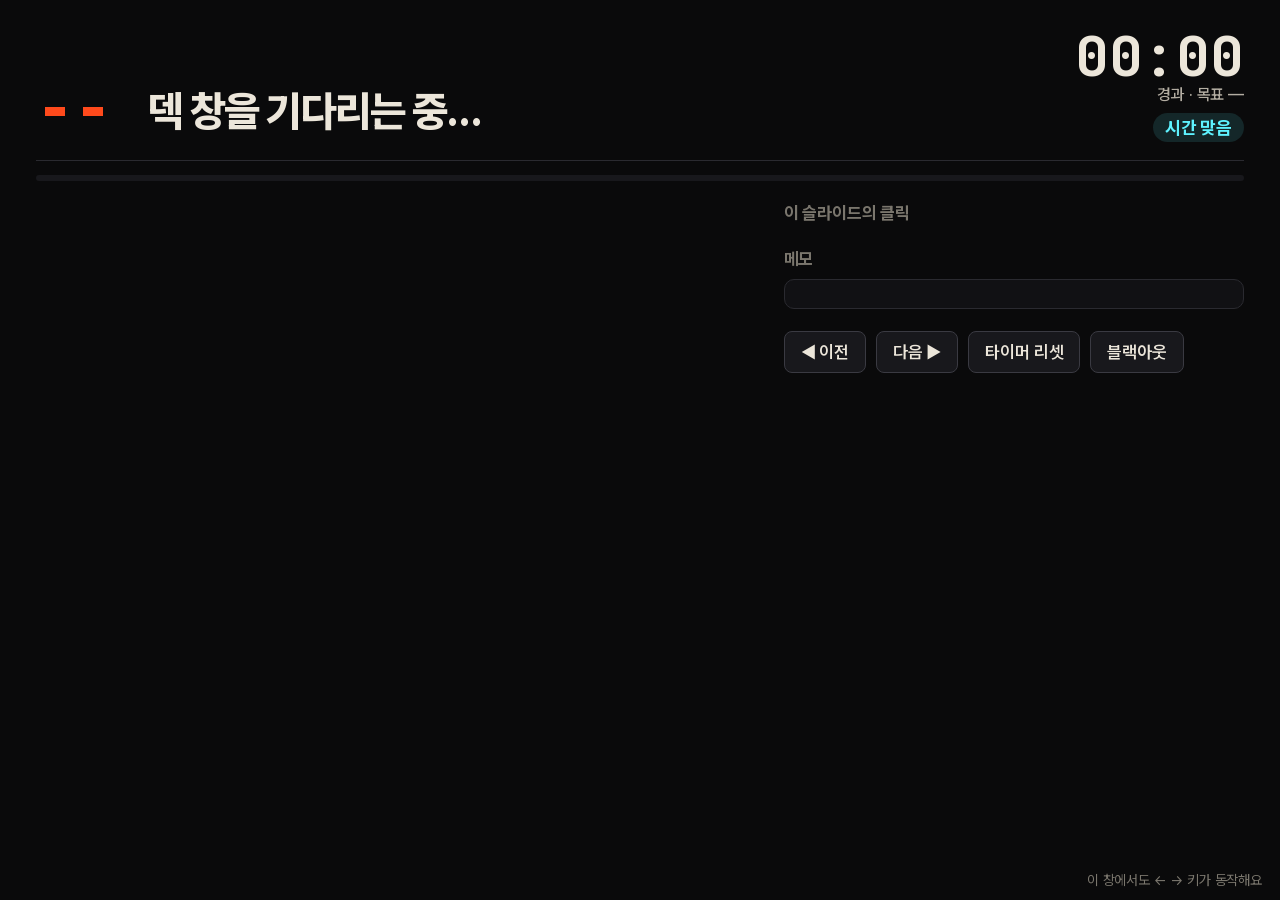
==== presenter.html @ ef1ec9f3 "first commit" ====
<!doctype html>
<html lang="ko">
<head>
<meta charset="utf-8">
<meta name="viewport" content="width=device-width, initial-scale=1">
<title>발표자 화면 — GameNGen</title>
<meta name="color-scheme" content="dark">
<link rel="stylesheet" href="css/deck.css">
<style>
  html,body{overflow:auto;background:#0a0a0b}
  body{padding:28px 36px;font-family:var(--display);color:var(--ink)}
  .top{display:flex;align-items:flex-end;gap:36px;border-bottom:1px solid var(--line);padding-bottom:18px}
  .lvl{font:800 64px/1 var(--mono);color:var(--real)}
  .ttl{font-weight:800;font-size:42px;line-height:1.2;letter-spacing:-.035em;flex:1}
  .stp{font-size:19px;font-weight:500;letter-spacing:0;color:var(--ink2);margin-top:6px}
  .clk{text-align:right;font-family:var(--mono)}
  .clk b{display:block;font-size:56px;line-height:1}
  .clk small{font:500 16px var(--sans);color:var(--ink2)}
  .pace{font:700 18px var(--sans);padding:4px 12px;border-radius:999px;display:inline-block;margin-top:8px}
  .pace.ok{background:rgba(94,242,255,.12);color:var(--gen)}
  .pace.late{background:rgba(255,74,28,.16);color:var(--real)}
  .grid{display:grid;grid-template-columns:1.55fr 1fr;gap:34px;margin-top:22px}
  .script{font-size:28px;line-height:1.7;letter-spacing:-.02em;white-space:pre-wrap;color:var(--ink)}
  .script b{color:var(--warn)}
  .script i{color:var(--gen)}
  .side h4{font:700 17px var(--sans);color:var(--ink3);margin:0 0 10px}
  .cues{list-style:none;margin:0 0 26px;padding:0}
  .cues li{font:500 19px/1.5 var(--sans);color:var(--ink3);padding:8px 12px;border-left:3px solid transparent}
  .cues li.done{color:var(--ink2)}
  .cues li.cur{color:var(--ink);border-left-color:var(--gen);background:rgba(94,242,255,.07)}
  .cues li.nxt{color:var(--ink);border-left-color:var(--line2)}
  .memo{font-size:20px;line-height:1.6;color:var(--ink2);background:var(--bg2);border:1px solid var(--line);border-radius:10px;padding:14px 16px;margin-bottom:22px}
  .next{font:500 19px var(--sans);color:var(--ink2)}
  .next b{color:var(--ink)}
  .btns{display:flex;gap:10px;margin-top:18px;flex-wrap:wrap}
  .btns button{background:var(--bg3);border:1px solid var(--line2);border-radius:8px;color:var(--ink);font:600 17px var(--sans);padding:10px 16px;cursor:pointer}
  .btns button:hover{border-color:var(--gen)}
  .conn{position:fixed;right:18px;bottom:12px;font:14px var(--sans);color:var(--ink3)}
  .bar{height:6px;background:var(--bg3);border-radius:3px;margin-top:14px;overflow:hidden}
  .bar i{display:block;height:100%;background:var(--gen);width:0;transition:width .3s}
  .bar i.late{background:var(--real)}
</style>
</head>
<body>
  <div class="top">
    <div class="lvl" id="lvl">--</div>
    <div class="ttl"><div id="ttl">덱 창을 기다리는 중…</div><div class="stp" id="stp"></div></div>
    <div class="clk"><b id="clk">00:00</b><small>경과 · 목표 <span id="tgt">—</span></small><br><span class="pace ok" id="pace">시간 맞음</span></div>
  </div>
  <div class="bar"><i id="sbar"></i></div>
  <div class="grid">
    <div class="script" id="script"></div>
    <div class="side">
      <h4>이 슬라이드의 클릭</h4>
      <ul class="cues" id="cues"></ul>
      <h4>메모</h4>
      <div class="memo" id="memo"></div>
      <div class="next" id="next"></div>
      <div class="btns">
        <button data-c="prev">◀ 이전</button><button data-c="next">다음 ▶</button>
        <button data-c="reset">타이머 리셋</button><button data-c="black">블랙아웃</button>
      </div>
    </div>
  </div>
  <div class="conn" id="conn">이 창에서도 ← → 키가 동작해요</div>
<script src="js/notes.js"></script>
<script>
(function () {
  const N = window.DECK_NOTES, $ = id => document.getElementById(id);
  let st = null, slideStart = Date.now(), lastIdx = -1, bc = null;
  try { bc = new BroadcastChannel('gamengen-deck'); bc.onmessage = e => onState(e.data); } catch (e) {}
  addEventListener('storage', e => { if (e.key === 'gg-state' && e.newValue) onState(JSON.parse(e.newValue)); });
  function send(cmd, extra) {
    const m = Object.assign({ type: 'cmd', cmd, nonce: Math.random().toString(36).slice(2) }, extra || {});
    try { bc && bc.postMessage(m); } catch (e) {}
    try { localStorage.setItem('gg-cmd', JSON.stringify(m)); } catch (e) {}
  }
  const md = s => s.replace(/&/g, '&amp;').replace(/</g, '&lt;').replace(/\*\*(.+?)\*\*/g, '<b>$1</b>').replace(/\*(.+?)\*/g, '<i>$1</i>');
  const fmt = s => String(Math.floor(s / 60)).padStart(2, '0') + ':' + String(Math.floor(s % 60)).padStart(2, '0');
  function onState(s) {
    if (!s || s.type !== 'state') return;
    st = s;
    if (s.idx !== lastIdx) { slideStart = Date.now(); lastIdx = s.idx; }
    const n = N[s.id] || {};
    $('lvl').textContent = s.id === 'boot' ? '--' : s.id === 'qa' ? 'Q&A' : String(s.idx).padStart(2, '0');
    $('ttl').textContent = n.title || s.id;
    $('stp').textContent = `클릭 ${s.step} / ${s.steps} · 배정 ${n.budget || 0}초`;
    $('script').innerHTML = md(n.script || '');
    $('memo').textContent = n.memo || '—';
    $('tgt').textContent = n.cum ? fmt(n.cum) : '—';
    $('cues').innerHTML = (n.cues || []).map((c, i) => `<li class="${i < s.step ? 'done' : i === s.step ? 'cur' : i === s.step + 1 ? 'nxt' : ''}">${md(c)}</li>`).join('');
    const nid = s.ids && s.ids[s.idx + 1], nn = N[nid];
    $('next').innerHTML = s.step < s.steps ? `다음 클릭: <b>${md((n.cues || [])[s.step + 1] || '')}</b>` : (nn ? `다음 슬라이드: <b>${nn.title}</b>` : '');
    tick();
  }
  function tick() {
    if (!st) return;
    const n = N[st.id] || {};
    const el = st.t0 ? (Date.now() - st.t0) / 1000 : 0;
    $('clk').textContent = fmt(el);
    const late = n.cum && el > n.cum + 5;
    $('pace').className = 'pace ' + (late ? 'late' : 'ok');
    $('pace').textContent = !n.cum ? '—' : late ? `${Math.round(el - n.cum)}초 늦음` : '시간 맞음';
    const inSlide = (Date.now() - slideStart) / 1000, b = n.budget || 0;
    $('sbar').style.width = b ? Math.min(100, inSlide / b * 100) + '%' : '0';
    $('sbar').className = b && inSlide > b ? 'late' : '';
  }
  setInterval(tick, 500);
  document.querySelectorAll('[data-c]').forEach(b => b.onclick = () => send(b.dataset.c));
  addEventListener('keydown', e => {
    if (['ArrowRight', 'PageDown', ' ', 'Enter'].includes(e.key)) { send('next'); e.preventDefault(); }
    if (['ArrowLeft', 'PageUp'].includes(e.key)) { send('prev'); e.preventDefault(); }
    if (e.key === 'b' || e.key === '.') send('black');
  });
  send('hello');
  try { const s = localStorage.getItem('gg-state'); if (s) onState(JSON.parse(s)); } catch (e) {}
})();
</script>
</body>
</html>
---- css/deck.css ----
/* ============ Fonts (bundled, OFL) ============ */
@font-face{font-family:'Pretendard';src:url(../fonts/pretendard-var.woff2) format('woff2');font-weight:45 920;font-display:block}
@font-face{font-family:'Archivo';src:url(../fonts/archivo-var.woff2) format('woff2');font-weight:100 900;font-stretch:62% 125%;font-display:block}
@font-face{font-family:'JetBrains Mono';src:url(../fonts/jetbrains-mono-var.woff2) format('woff2');font-weight:400 800;font-display:block}
@font-face{font-family:'Silkscreen';src:url(../fonts/silkscreen-400.woff2) format('woff2');font-weight:400;font-display:block}
@font-face{font-family:'Silkscreen';src:url(../fonts/silkscreen-700.woff2) format('woff2');font-weight:700;font-display:block}
@font-face{font-family:'Instrument Serif';src:url(../fonts/instrument-serif.woff2) format('woff2');font-style:normal;font-display:block}
@font-face{font-family:'Instrument Serif';src:url(../fonts/instrument-serif-italic.woff2) format('woff2');font-style:italic;font-display:block}

/* ============ Tokens ============
   real (orange)  = the real game / hand-written engine / ground truth
   gen  (cyan)    = produced by the neural network

   Type is Korean-first: every Korean line is Pretendard (no fake italics, no tracking).
   Archivo = English display words and big numbers only. Mono = numbers, code, formulas.
   Pixel = arcade decoration only.                                                   */
:root{
  --bg:#0a0a0b; --bg2:#111114; --bg3:#18181c; --line:#2a2a30; --line2:#3a3a42;
  --ink:#ece6da; --ink2:#b3ada2; --ink3:#7a766d;
  --real:#ff4a1c; --real2:#ff8a3d; --real-a:rgba(255,74,28,.16);
  --gen:#5ef2ff;  --gen2:#27b5c7;  --gen-a:rgba(94,242,255,.14);
  --warn:#ffd23f;
  --sans:'Pretendard',system-ui,-apple-system,'Apple SD Gothic Neo','Malgun Gothic',sans-serif;
  --display:var(--sans);
  --en:'Archivo','Pretendard',system-ui,sans-serif;
  --mono:'JetBrains Mono','Pretendard',ui-monospace,Menlo,monospace;
  --pixel:'Silkscreen','Pretendard',ui-monospace,monospace;
  --serif:'Instrument Serif','Pretendard',Georgia,serif;
  --ease:cubic-bezier(.2,.75,.1,1);
  --ease-io:cubic-bezier(.75,0,.2,1);
  --hud-h:72px;
  --mx:120px;          /* side margin */
}

/* Same look on every PC: Windows contrast themes (forced colors) and browser auto-dark
   must not repaint the deck. Hangul comes from the bundled Pretendard, never a system font.
   Motion/contrast preferences are deliberately ignored;
   reduced effects only via lite mode (M key or ?lite). */
html{forced-color-adjust:none;color-scheme:dark}
*{box-sizing:border-box}
html,body{margin:0;height:100%;background:#000;overflow:hidden}
body{color:var(--ink);font-family:var(--sans);letter-spacing:-.01em;word-break:keep-all;overflow-wrap:break-word;line-break:strict;
  font-feature-settings:'tnum' 0;-webkit-font-smoothing:antialiased;text-rendering:optimizeLegibility;cursor:default}
button{font:inherit;color:inherit;letter-spacing:inherit}
img{display:block}
kbd{font-family:var(--mono)}
b,strong{font-weight:700}

/* ============ Stage: fixed 1920×1080, scaled to fit, black around ============ */
#stage{position:absolute;left:50%;top:50%;width:1920px;height:1080px;transform-origin:50% 50%;
  transform:translate(-50%,-50%);background:var(--bg);overflow:hidden;isolation:isolate}
#slides{position:absolute;inset:0}
.slide{position:absolute;inset:0;visibility:hidden;overflow:hidden}
.slide.active{visibility:visible}
.slide.no-anim, .slide.no-anim *{transition:none !important}

/* ============ Step fragments ============ */
[data-f]{opacity:0;transform:translateY(26px);transition:opacity .65s var(--ease),transform .8s var(--ease),filter .7s var(--ease);pointer-events:none}
[data-f][data-fx="zoom"]{transform:scale(.92);filter:blur(10px)}
[data-f][data-fx="fade"]{transform:none}
.s1 [data-f="1"],.s2 [data-f="2"],.s3 [data-f="3"],.s4 [data-f="4"],.s5 [data-f="5"],.s6 [data-f="6"],.s7 [data-f="7"],.s8 [data-f="8"]{opacity:1;transform:none;filter:none;pointer-events:auto}
[data-fout]{transition:opacity .55s var(--ease),transform .7s var(--ease),filter .6s var(--ease)}
.s1 [data-fout="1"],.s2 [data-fout="2"],.s3 [data-fout="3"],.s4 [data-fout="4"],.s5 [data-fout="5"],.s6 [data-fout="6"]{opacity:0 !important;pointer-events:none !important;filter:blur(8px)}
/* stepping back: what leaves goes first, what returns follows */
.go-out,.go-out *{transition-delay:0s !important}
.come-in{transition-delay:.3s !important}

/* ============ Shared type ============ */
.mono{font-family:var(--mono);letter-spacing:0}
.en{font-family:var(--en)}
.pixel{font-family:var(--pixel);letter-spacing:.04em}
.serif{font-family:var(--serif)}
.tnum{font-variant-numeric:tabular-nums}
.real{color:var(--real)} .gen{color:var(--gen)} .dim{color:var(--ink3)}
.cap{font-size:19px;line-height:1.5;font-weight:500;color:var(--ink3)}

.head{position:absolute;left:var(--mx);top:128px;right:var(--mx);z-index:5}
.h2{margin:0;font-weight:800;font-size:72px;line-height:1.24;letter-spacing:-.035em}
.h2 .dim{font-weight:700}
.src{position:absolute;right:48px;bottom:calc(var(--hud-h) + 18px);font-size:16px;font-weight:500;color:var(--ink3);z-index:6}
.card{position:absolute;background:var(--bg2);border:1px solid var(--line);border-radius:16px;padding:28px 32px}
.card-h{font-weight:700;font-size:32px;line-height:1.2;letter-spacing:-.03em;display:flex;align-items:center;gap:14px}
.num{font-family:var(--mono);font-weight:600;color:var(--ink3)}
.badge{margin-left:auto;font-size:21px;font-weight:700;letter-spacing:-.01em;color:var(--gen)}

/* ============ HUD (bottom status bar) ============ */
#hud{position:absolute;left:0;right:0;bottom:0;height:var(--hud-h);display:flex;z-index:40;
  background:linear-gradient(180deg,#17171b,#0e0e11);border-top:2px solid #2c2c33;
  box-shadow:0 -1px 0 #000, inset 0 1px 0 rgba(255,255,255,.05);
  transition:transform .7s var(--ease-io),opacity .5s}
#stage.hud-off #hud{transform:translateY(105%);opacity:0}
.hud-seg{display:flex;flex-direction:column;justify-content:center;align-items:center;gap:6px;padding:0 30px;border-right:2px solid #232329;box-shadow:1px 0 0 rgba(255,255,255,.04);min-width:160px}
.hud-v{font:800 31px/1 var(--mono);color:var(--real);letter-spacing:.02em}
.hud-v.gen{color:var(--gen)}
.hs-title{flex:1;align-items:flex-start;min-width:0}
.hs-lvl{width:200px;padding:0}
.hs-lvl .hud-v{font-size:38px}
.hud-t{font-size:32px;font-weight:700;line-height:1;letter-spacing:-.02em;color:var(--ink);white-space:nowrap;overflow:hidden;text-overflow:ellipsis;max-width:100%}
.hs-int{border-right:none;min-width:150px}
/* key input: the action the "engine" just received */
.hs-keys{min-width:150px}
.hk{display:flex;gap:6px}
.hk kbd{display:block;width:40px;height:30px;border:1px solid var(--line2);border-bottom-width:3px;border-radius:6px;background:var(--bg3);font:700 18px/26px var(--sans);text-align:center;color:var(--ink3);transition:color .5s,border-color .5s,background .5s,box-shadow .5s,transform .5s}
.hk kbd.hit{color:#0a0a0b;background:var(--gen);border-color:var(--gen);box-shadow:0 0 18px rgba(94,242,255,.65);transform:translateY(2px);transition:none}
#hud-int{transition:color .4s}
#hud.int-low #hud-int{animation:blink .5s steps(2) infinite}
#hud.int-ok #hud-int{color:var(--gen)}
#hud.glow{animation:hudglow 1.2s ease-in-out 3}
#hud.glow .hud-v{color:#fff}
@keyframes hudglow{0%,100%{box-shadow:0 0 0 rgba(255,74,28,0)}50%{box-shadow:0 0 50px rgba(255,74,28,.7), inset 0 0 30px rgba(255,74,28,.35)}}
@keyframes blink{50%{opacity:.25}}

/* ============ Letterbox ============ */
#letterbox i{position:absolute;left:0;right:0;height:139px;background:#000;z-index:45;transition:transform 1.1s var(--ease-io)}
#letterbox .lb-t{top:0;transform:translateY(-101%)}
#letterbox .lb-b{bottom:0;transform:translateY(101%)}
#stage.lb-on #letterbox i{transform:none}

/* ============ FX overlays ============ */
#fx-noise{position:absolute;inset:0;width:100%;height:100%;z-index:60;opacity:0;pointer-events:none;image-rendering:pixelated}
#fx-ddim{position:absolute;right:40px;top:34px;z-index:61;font-size:16px;letter-spacing:.2em;color:var(--gen);opacity:0}
#grain{position:absolute;inset:-60px;z-index:70;pointer-events:none;opacity:.075;mix-blend-mode:overlay;
  background-image:url("data:image/svg+xml,%3Csvg xmlns='http://www.w3.org/2000/svg' width='220' height='220'%3E%3Cfilter id='n'%3E%3CfeTurbulence type='fractalNoise' baseFrequency='.85' numOctaves='2' stitchTiles='stitch'/%3E%3C/filter%3E%3Crect width='100%25' height='100%25' filter='url(%23n)'/%3E%3C/svg%3E");
  animation:grain .9s steps(5) infinite}
#scan{position:absolute;inset:0;z-index:71;pointer-events:none;
  background:repeating-linear-gradient(180deg,rgba(255,255,255,.018) 0 1px,transparent 1px 4px),
             radial-gradient(ellipse at center,transparent 58%,rgba(0,0,0,.45) 100%)}
@keyframes grain{0%{transform:translate(0,0)}20%{transform:translate(-30px,20px)}40%{transform:translate(25px,-35px)}60%{transform:translate(-15px,40px)}80%{transform:translate(35px,10px)}}
#blackout{position:absolute;inset:0;background:#000;z-index:200;opacity:0;pointer-events:none;transition:opacity .4s}
#stage.black #blackout{opacity:1}
body.lite #grain{animation:none}

/* ============ Paper-figure overlay (G) ============ */
.paper{position:absolute;inset:0 0 var(--hud-h) 0;z-index:30;background:rgba(6,6,8,.94);display:flex;flex-direction:column;align-items:center;justify-content:center;gap:22px;opacity:0;pointer-events:none;transition:opacity .35s}
.paper img{max-width:1600px;max-height:760px;background:#fff;border-radius:8px;padding:14px}
.paper span{font-size:20px;font-weight:500;color:var(--ink2)}
.slide.show-paper .paper{opacity:1;pointer-events:auto}

/* ============ Overview & help ============ */
#overview,#help{position:absolute;inset:0;z-index:150;background:rgba(6,6,8,.96);display:none}
#overview.on,#help.on{display:block}
.ov-h{position:absolute;left:80px;top:48px;font-size:20px;font-weight:600;color:var(--ink2)}
.ov-grid{position:absolute;left:80px;right:80px;top:110px;display:grid;grid-template-columns:repeat(4,1fr);gap:22px}
.ov-c{height:190px;border:1px solid var(--line);border-radius:12px;padding:22px;background:var(--bg2);cursor:pointer;display:flex;flex-direction:column;justify-content:space-between;text-align:left;transition:border-color .2s,transform .2s}
.ov-c:hover{border-color:var(--gen);transform:translateY(-3px)}
.ov-c.cur{border-color:var(--real);box-shadow:0 0 0 1px var(--real)}
.ov-c b{font:800 40px var(--mono);color:var(--real)}
.ov-c span{font-weight:700;font-size:26px;line-height:1.3;letter-spacing:-.03em}
.ov-c small{font:15px var(--mono);color:var(--ink3)}
.help-in{position:absolute;left:50%;top:50%;transform:translate(-50%,-50%);width:1100px;font-size:26px;line-height:2.1;color:var(--ink2)}
.help-in h3{font-size:28px;font-weight:800;color:var(--ink);margin:0 0 12px}
.help-in p{margin:0}
.help-in kbd{display:inline-block;min-width:44px;text-align:center;padding:0 10px;border:1px solid var(--line2);border-bottom-width:3px;border-radius:7px;color:var(--ink);font-size:22px;line-height:40px;background:var(--bg3)}
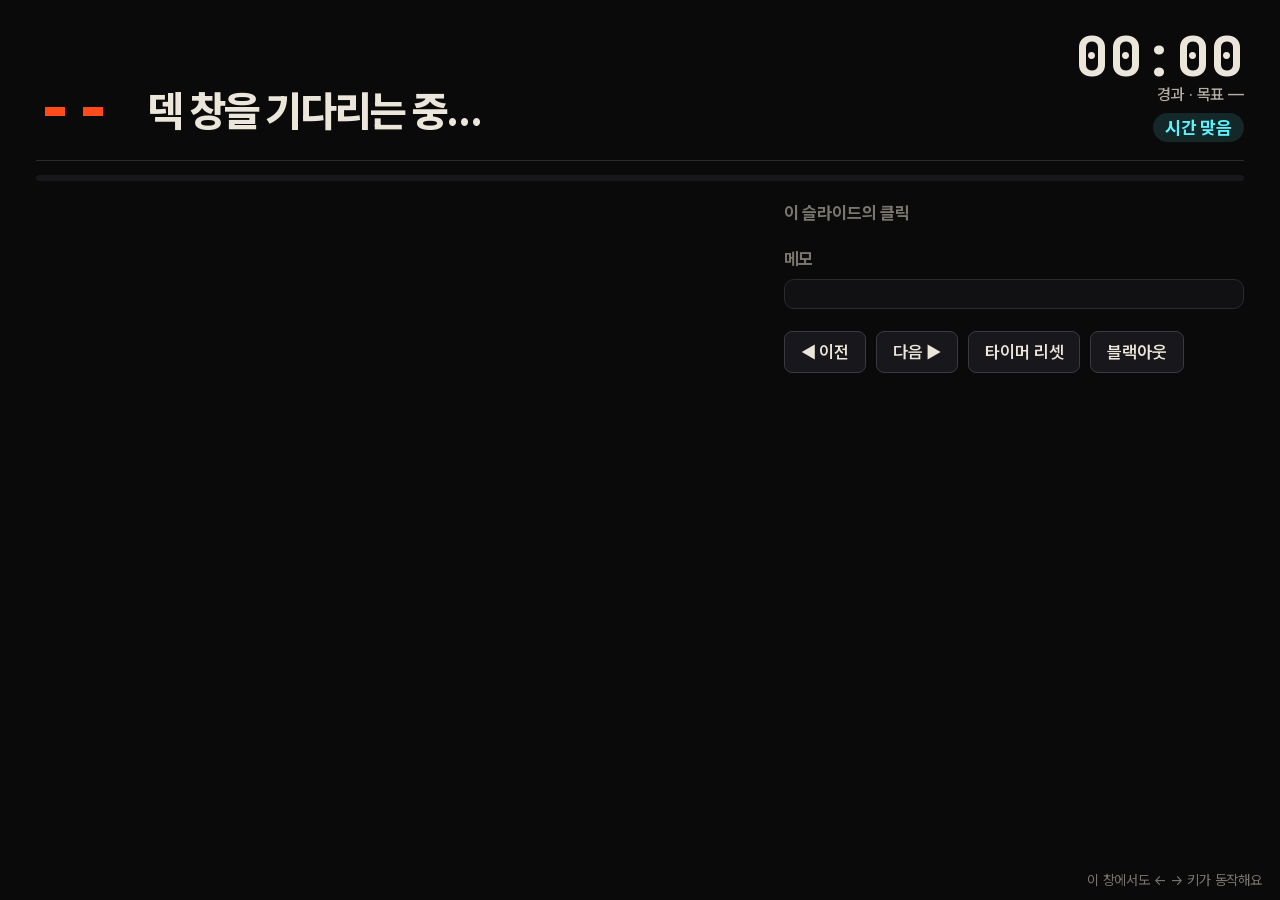
==== commit b22479aa: "final correction" ====
--- a/presenter.html
+++ b/presenter.html
@@ -8,7 +8,7 @@
 <link rel="stylesheet" href="css/deck.css">
 <style>
   html,body{overflow:auto;background:#0a0a0b}
-  body{padding:28px 36px;font-family:var(--display);color:var(--ink)}
+  body{padding:28px 36px;font-family:var(--display);color:var(--ink);height:100vh;box-sizing:border-box;display:flex;flex-direction:column}
   .top{display:flex;align-items:flex-end;gap:36px;border-bottom:1px solid var(--line);padding-bottom:18px}
   .lvl{font:800 64px/1 var(--mono);color:var(--real)}
   .ttl{font-weight:800;font-size:42px;line-height:1.2;letter-spacing:-.035em;flex:1}
@@ -19,10 +19,23 @@
   .pace{font:700 18px var(--sans);padding:4px 12px;border-radius:999px;display:inline-block;margin-top:8px}
   .pace.ok{background:rgba(94,242,255,.12);color:var(--gen)}
   .pace.late{background:rgba(255,74,28,.16);color:var(--real)}
-  .grid{display:grid;grid-template-columns:1.55fr 1fr;gap:34px;margin-top:22px}
-  .script{font-size:28px;line-height:1.7;letter-spacing:-.02em;white-space:pre-wrap;color:var(--ink)}
+  .grid{display:grid;grid-template-columns:1.55fr 1fr;gap:34px;margin-top:22px;flex:1;min-height:0}
+  /* only the script column scrolls, so the timer and click list stay put */
+  .script{font-size:28px;line-height:1.7;letter-spacing:-.02em;white-space:pre-wrap;color:var(--ink);overflow:auto;padding-right:14px}
+  .side{overflow:auto}
   .script b{color:var(--warn)}
   .script i{color:var(--gen)}
+  /* (괄호) = not spoken: gesture / pause / glance */
+  .script .dir{color:var(--ink3);font-size:.74em;font-weight:500;letter-spacing:-.01em}
+  /* script split at [→]: what's already said dims, the part for this click stays bright */
+  .script .seg{transition:opacity .3s}
+  .script .seg.past{opacity:.32}
+  .script .seg.later{opacity:.55}
+  .script .go{scroll-margin-top:6px}
+  .script .go{display:inline-block;font:800 15px/1 var(--sans);letter-spacing:0;padding:6px 10px;margin:0 8px 0 0;border-radius:6px;vertical-align:4px;border:1px solid var(--line2);color:var(--ink2);background:var(--bg3)}
+  .script .go.done{opacity:.32}
+  .script .go.nxt{color:#0a0a0b;background:var(--gen);border-color:var(--gen);box-shadow:0 0 16px rgba(94,242,255,.55);animation:goPulse 1.2s ease-in-out infinite}
+  @keyframes goPulse{50%{box-shadow:0 0 4px rgba(94,242,255,.2)}}
   .side h4{font:700 17px var(--sans);color:var(--ink3);margin:0 0 10px}
   .cues{list-style:none;margin:0 0 26px;padding:0}
   .cues li{font:500 19px/1.5 var(--sans);color:var(--ink3);padding:8px 12px;border-left:3px solid transparent}
@@ -76,6 +89,14 @@
     try { localStorage.setItem('gg-cmd', JSON.stringify(m)); } catch (e) {}
   }
   const md = s => s.replace(/&/g, '&amp;').replace(/</g, '&lt;').replace(/\*\*(.+?)\*\*/g, '<b>$1</b>').replace(/\*(.+?)\*/g, '<i>$1</i>');
+  // [→] in the script = click here. Segment k is spoken while the deck sits at step k.
+  function renderScript(n, s) {
+    const html = md(n.script || '');
+    if (s.id === 'qa') return html;
+    return html.replace(/\(([^()\n]*)\)/g, '<span class="dir">($1)</span>').split('[→]').map((p, k) =>
+      (k ? `<span class="go ${k <= s.step ? 'done' : k === s.step + 1 ? 'nxt' : ''}">▶ 클릭 ${k}</span>` : '') +
+      `<span class="seg ${k < s.step ? 'past' : k > s.step ? 'later' : 'cur'}">${p}</span>`).join('');
+  }
   const fmt = s => String(Math.floor(s / 60)).padStart(2, '0') + ':' + String(Math.floor(s % 60)).padStart(2, '0');
   function onState(s) {
     if (!s || s.type !== 'state') return;
@@ -85,7 +106,11 @@
     $('lvl').textContent = s.id === 'boot' ? '--' : s.id === 'qa' ? 'Q&A' : String(s.idx).padStart(2, '0');
     $('ttl').textContent = n.title || s.id;
     $('stp').textContent = `클릭 ${s.step} / ${s.steps} · 배정 ${n.budget || 0}초`;
-    $('script').innerHTML = md(n.script || '');
+    $('script').innerHTML = renderScript(n, s);
+    // bring the part for this click (with its ▶ badge) to the top of the script column
+    const cur = $('script').querySelector('.seg.cur');
+    if (cur && s.step > 0) (cur.previousElementSibling || cur).scrollIntoView({ block: 'start', behavior: 'smooth' });
+    else $('script').scrollTop = 0;
     $('memo').textContent = n.memo || '—';
     $('tgt').textContent = n.cum ? fmt(n.cum) : '—';
     $('cues').innerHTML = (n.cues || []).map((c, i) => `<li class="${i < s.step ? 'done' : i === s.step ? 'cur' : i === s.step + 1 ? 'nxt' : ''}">${md(c)}</li>`).join('');
--- a/css/deck.css
+++ b/css/deck.css
@@ -126,6 +126,13 @@
   background:repeating-linear-gradient(180deg,rgba(255,255,255,.018) 0 1px,transparent 1px 4px),
              radial-gradient(ellipse at center,transparent 58%,rgba(0,0,0,.45) 100%)}
 @keyframes grain{0%{transform:translate(0,0)}20%{transform:translate(-30px,20px)}40%{transform:translate(25px,-35px)}60%{transform:translate(-15px,40px)}80%{transform:translate(35px,10px)}}
+/* laser pointer (js/laser.js): lives outside the scaled stage, in screen pixels */
+html.laser-on,html.laser-on *{cursor:none !important}
+#laser{position:fixed;left:0;top:0;width:16px;height:16px;margin:-8px 0 0 -8px;border-radius:50%;pointer-events:none;z-index:2147483646;opacity:0;transition:opacity .25s;will-change:transform;
+  background:radial-gradient(circle,#fff 0 16%,#ff5a48 34%,#ff2a1e 52%,rgba(255,42,30,0) 72%);
+  box-shadow:0 0 10px 3px rgba(255,42,30,.75),0 0 30px 10px rgba(255,42,30,.32)}
+#laser.on{opacity:1}
+#laser-trail{position:fixed;left:0;top:0;width:100vw;height:100vh;pointer-events:none;z-index:2147483645}
 #blackout{position:absolute;inset:0;background:#000;z-index:200;opacity:0;pointer-events:none;transition:opacity .4s}
 #stage.black #blackout{opacity:1}
 body.lite #grain{animation:none}
